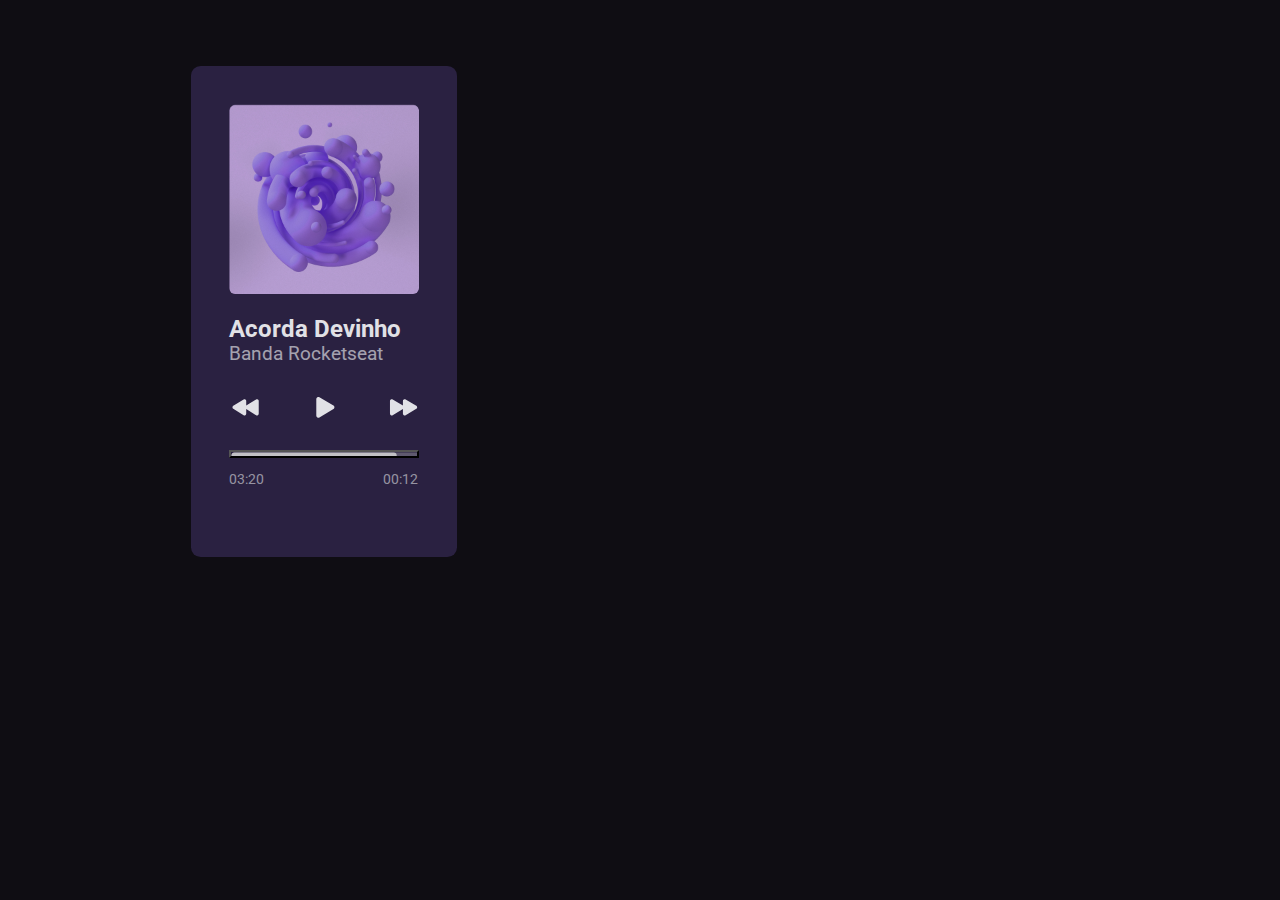
==== index.html @ 53660fbf ":tada: initial commit" ====
<!DOCTYPE html>
<html lang="pt-PT">
  <head>
    <link rel="preconnect" href="https://fonts.googleapis.com" />
    <link rel="preconnect" href="https://fonts.gstatic.com" crossorigin />
    <link
      href="https://fonts.googleapis.com/css2?family=Roboto:wght@400;700&display=swap"
      rel="stylesheet"
    />
    <meta charset="UTF-8" />
    <meta name="viewport" content="width=device-width, initial-scale=1.0" />
    <title>Player de música</title>

    <link rel="stylesheet" href="./css/style.css" />
  </head>
  <body>
    <div id="container1">
      <img src="./imagens/hans-eiskonen-8Pm_A-OHJGg-unsplash 1.png" alt="" />
      <div id="fala">
        <div id="fala1"><h1>Acorda Devinho</h1></div>
        <div id="fala2">Banda Rocketseat</div>
      </div>
      <div id="setas">
        <button class="back"></button>
        <button class="play"></button>
        <button class="next"></button>
      </div>
      <div id="final">
        <button id="carregando"></button>
        <div id="fala3">
          <div id="fala4">03:20</div>
          <div id="fala5">00:12</div>
        </div>
      </div>
    </div>
  </body>
</html>
---- css/style.css ----
* {
  padding: 0;
  margin: 0;
  box-sizing: border-box;
}

body {
  width: 1037px;
  height: 100vh;
  background: #0f0d13;
}
body * {
  font-family: "Roboto", sans-serif;
  color: #e1e1e6;
}

#container1 {
  height: 491px;
  display: inline-flex;
  flex-direction: column;
  padding: 38.412px;
  gap: 28.809px;
  /* justify-content: center; */
  align-items: center;
  flex-shrink: 0;
  border-radius: 9.603px;
  background: #2a2141;
  margin: 66px 580px 83px 191px;
}

#container1 img {
  width: 189.659px;
  height: 189.659px;
  border-radius: 6.002px;
}

#fala {
  display: flex;
  flex-direction: column;
  align-items: flex-start;
  gap: 9.603px;
  align-self: stretch;

  font-size: 12.007px;
  font-style: normal;
  font-weight: 700;
  line-height: 100%;
}

#fala2 {
  opacity: 0.67;

  font-size: 19.206px;
  font-style: normal;
  font-weight: 400;
  line-height: 100%; /* 19.206px */
}
#setas {
  display: flex;
  gap: 50.416px;
  justify-content: center;
  align-items: center;
  align-self: stretch;
}
.back {
  background: url(../imagens/back.svg);
  width: 28.809px;
  height: 28.809px;
  border: none;
}
.play {
  background: url(../imagens/play.svg);
  width: 28.809px;
  height: 28.809px;
  border: none;
}
.next {
  background: url(../imagens/next.svg);
  width: 28.809px;
  height: 28.809px;
  border: none;
}

#final {
  display: flex;
  flex-direction: column;
  justify-content: center;
  align-items: flex-start;
  gap: 9.603px;
  align-self: stretch;
}
#carregando {
  background: url(../imagens/loading.svg);
  height: 8.002px;
  align-self: stretch;
  width: 100%;
}

#fala3 {
  display: flex;
  align-items: flex-start;
  gap: 9.603px;
  align-self: stretch;
}

#fala4 {
  display: flex;
  width: 144.045px;
  align-items: flex-start;
  gap: 12.004px;
  opacity: 0.7;

  color: #c4c4cc;
  font-family: Roboto;
  font-size: 14.404px;
  font-style: normal;
  font-weight: 400;
  line-height: 160%; /* 23.047px */
}

#fala5 {
  display: flex;
  align-items: flex-start;
  gap: 12.004px;
  opacity: 0.7;

  color: #c4c4cc;
  font-family: Roboto;
  font-size: 14.404px;
  font-style: normal;
  font-weight: 400;
  line-height: 160%; /* 23.047px */
}
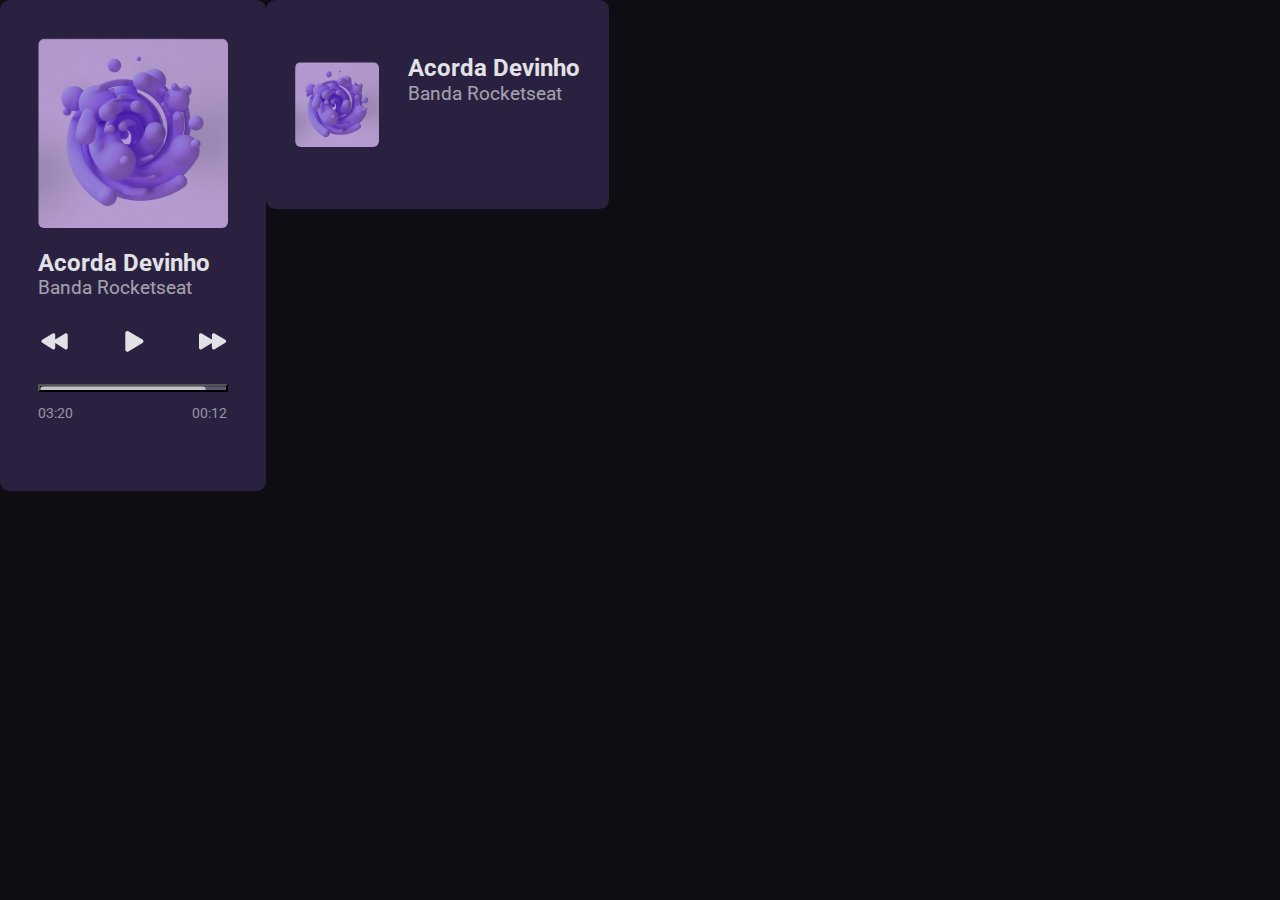
==== commit 8bb0aeba: "add second container" ====
--- a/index.html
+++ b/index.html
@@ -33,5 +33,15 @@
         </div>
       </div>
     </div>
+
+    <div id="container2">
+      <div id="topo">
+        <img src="./imagens/hans-eiskonen-8Pm_A-OHJGg-unsplash 1.png" alt="">
+        <div id="fala">
+        <div id="fala1"><h1>Acorda Devinho</h1></div>
+        <div id="fala2">Banda Rocketseat</div>
+      </div>
+      </div>
+    </div>
   </body>
 </html>
--- a/css/style.css
+++ b/css/style.css
@@ -8,6 +8,8 @@
   width: 1037px;
   height: 100vh;
   background: #0f0d13;
+  display: flex;
+  flex-direction: inline;
 }
 body * {
   font-family: "Roboto", sans-serif;
@@ -25,7 +27,7 @@
   flex-shrink: 0;
   border-radius: 9.603px;
   background: #2a2141;
-  margin: 66px 580px 83px 191px;
+  /* margin: 66px 580px 83px 191px; */
 }
 
 #container1 img {
@@ -131,3 +133,28 @@
   font-weight: 400;
   line-height: 160%; /* 23.047px */
 }
+
+#container2 {
+  display: inline-flex;
+  padding: 28.809px;
+  flex-direction: column;
+  justify-content: center;
+  align-items: center;
+  gap: 28.809px;
+
+  border-radius: 9.603px;
+  background: #2a2141;
+  height: 209px;
+}
+
+#topo {
+  display: flex;
+  justify-content: center;
+  align-items: center;
+  gap: 28.809px;
+}
+#topo img {
+  width: 84.026px;
+  height: 84.026px;
+  border-radius: 6.002px;
+}
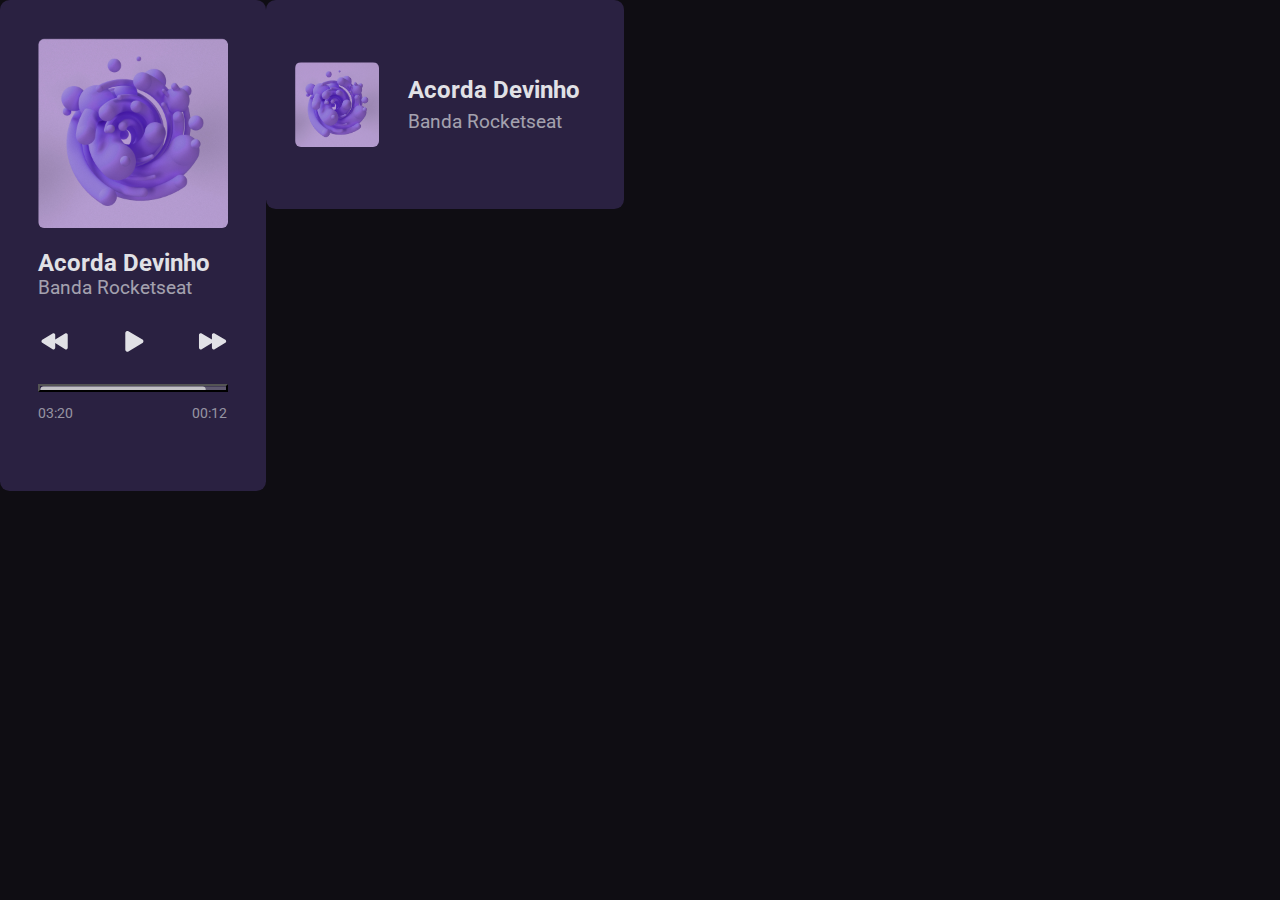
==== commit 60a0eec2: "adjust top container2" ====
--- a/index.html
+++ b/index.html
@@ -37,9 +37,9 @@
     <div id="container2">
       <div id="topo">
         <img src="./imagens/hans-eiskonen-8Pm_A-OHJGg-unsplash 1.png" alt="">
-        <div id="fala">
-        <div id="fala1"><h1>Acorda Devinho</h1></div>
-        <div id="fala2">Banda Rocketseat</div>
+        <div id="Ct2_fala">
+        <div id="Ct2_fala1">Acorda Devinho</div>
+        <div id="Ct2_fala2">Banda Rocketseat</div>
       </div>
       </div>
     </div>
--- a/css/style.css
+++ b/css/style.css
@@ -158,3 +158,25 @@
   height: 84.026px;
   border-radius: 6.002px;
 }
+
+#Ct2_fala {
+  display: flex;
+  width: 187.258px;
+  flex-direction: column;
+  align-items: flex-start;
+  gap: 9.603px;
+}
+
+#Ct2_fala1 {
+  font-size: 24.007px;
+  font-style: normal;
+  font-weight: 700;
+  line-height: 100%; /* 24.007px */
+}
+#Ct2_fala2 {
+  opacity: 0.67;
+  font-size: 19.206px;
+  font-style: normal;
+  font-weight: 400;
+  line-height: 100%; /* 19.206px */
+}
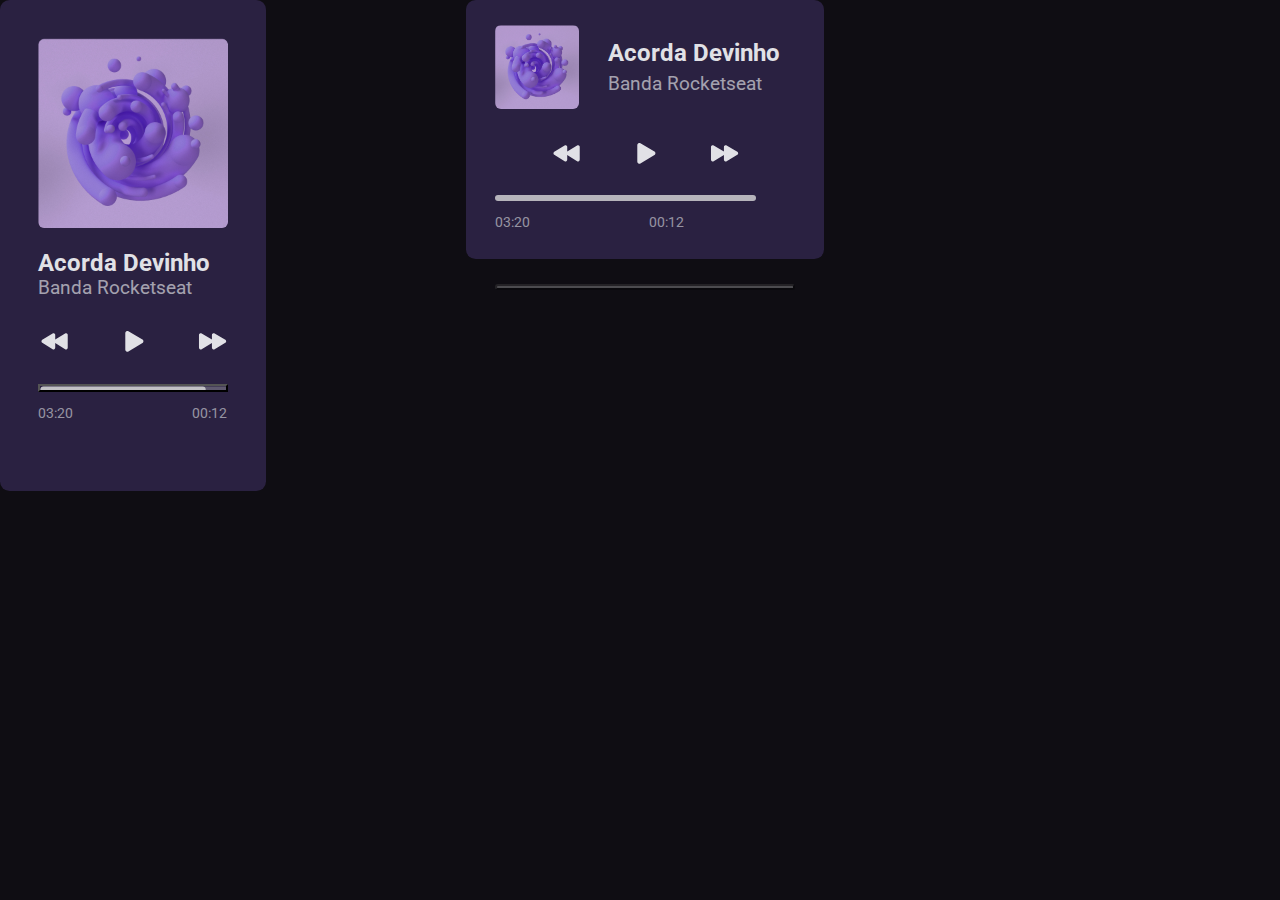
==== commit 61d59e43: "adjust loading" ====
--- a/index.html
+++ b/index.html
@@ -36,11 +36,27 @@
 
     <div id="container2">
       <div id="topo">
-        <img src="./imagens/hans-eiskonen-8Pm_A-OHJGg-unsplash 1.png" alt="">
+        <img src="./imagens/hans-eiskonen-8Pm_A-OHJGg-unsplash 1.png" alt="" />
         <div id="Ct2_fala">
-        <div id="Ct2_fala1">Acorda Devinho</div>
-        <div id="Ct2_fala2">Banda Rocketseat</div>
+          <div id="Ct2_fala1">Acorda Devinho</div>
+          <div id="Ct2_fala2">Banda Rocketseat</div>
+        </div>
       </div>
+
+       <div id="setas">
+        <button class="back"></button>
+        <button class="play"></button>
+        <button class="next"></button>
+      </div>
+
+      <div id="final">
+        <button id="Ct2_carregando"></button>
+        <span></span>
+        <!-- <button id="Ct2_carregando2"></button> -->
+        <div id="fala3">
+          <div id="fala4">03:20</div>
+          <div id="fala5">00:12</div>
+        </div>
       </div>
     </div>
   </body>
--- a/css/style.css
+++ b/css/style.css
@@ -144,7 +144,8 @@
 
   border-radius: 9.603px;
   background: #2a2141;
-  height: 209px;
+  height: 259px;
+  margin-left: 200px;
 }
 
 #topo {
@@ -180,3 +181,29 @@
   font-weight: 400;
   line-height: 100%; /* 19.206px */
 }
+
+#Ct2_carregando {
+  width: 300.093px;
+  height: 6.002px;
+  flex-shrink: 0;
+  border-radius: 9.603px;
+  opacity: 0.3;
+  background: #d9d9d9;
+
+  position: absolute;
+  z-index: 1;
+  left: 200;
+  top: 31.5%;
+   transform: translateY(0%);
+}
+
+#final span {
+  display: block;
+  width: 261.081px;
+  height: 6.002px;
+  flex-shrink: 0;
+
+  border-radius: 9.603px;
+  opacity: 0.8;
+  background: #d9d9d9;
+}
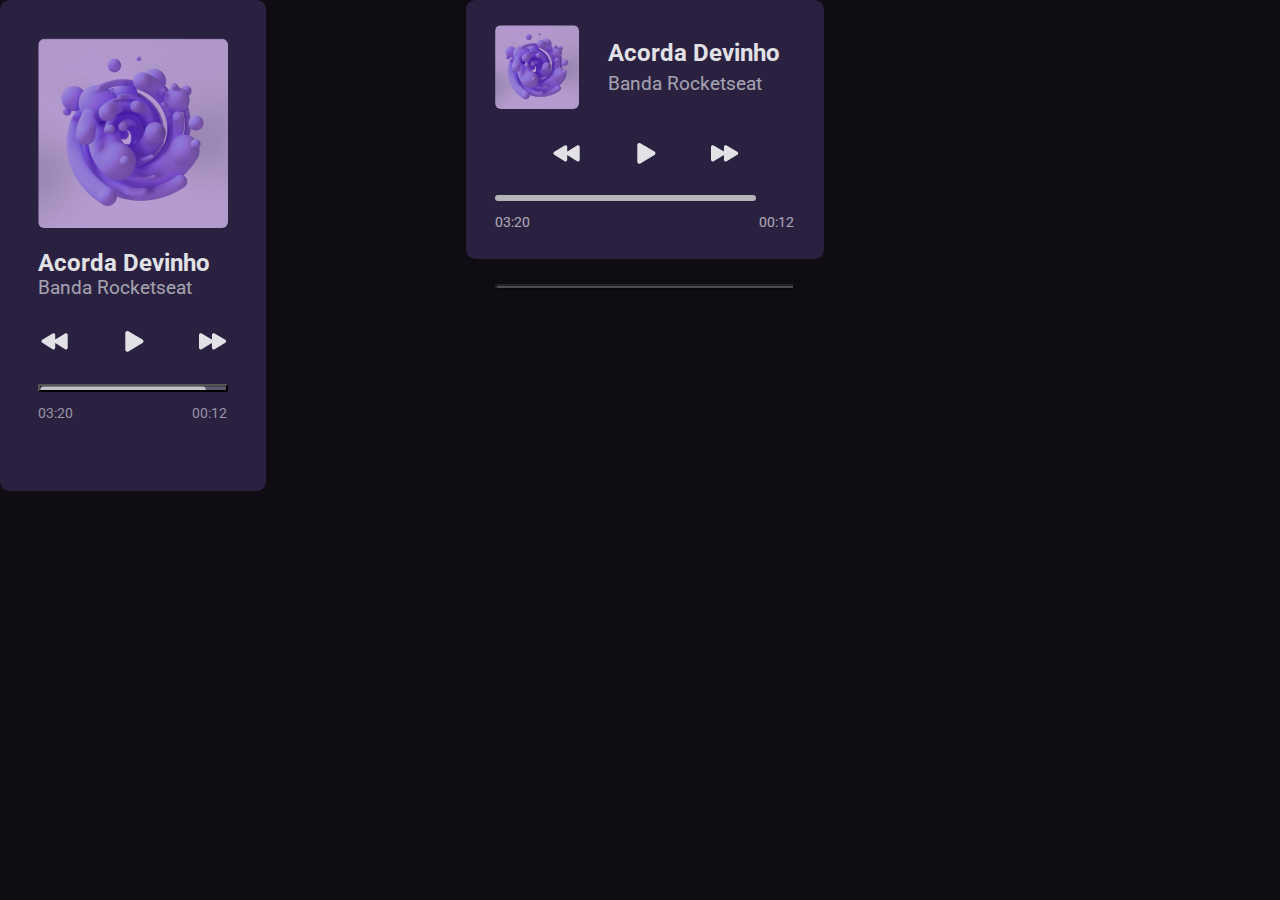
==== commit e41d3b5e: "ending container2" ====
--- a/index.html
+++ b/index.html
@@ -53,9 +53,9 @@
         <button id="Ct2_carregando"></button>
         <span></span>
         <!-- <button id="Ct2_carregando2"></button> -->
-        <div id="fala3">
-          <div id="fala4">03:20</div>
-          <div id="fala5">00:12</div>
+        <div id="Ct2_fala3">
+          <div id="Ct2_fala4">03:20</div>
+          <div id="Ct2_fala5">00:12</div>
         </div>
       </div>
     </div>
--- a/css/style.css
+++ b/css/style.css
@@ -194,7 +194,7 @@
   z-index: 1;
   left: 200;
   top: 31.5%;
-   transform: translateY(0%);
+  transform: translateY(0%);
 }
 
 #final span {
@@ -207,3 +207,30 @@
   opacity: 0.8;
   background: #d9d9d9;
 }
+
+#Ct2_fala3 {
+  display: flex;
+  align-items: flex-start;
+  gap: 9.603px;
+  align-self: stretch;
+  color: #c4c4cc;
+  font-size: 14.404px;
+  font-style: normal;
+  font-weight: 400;
+  line-height: 160%;
+  opacity: 0.7;
+}
+
+#Ct2_fala4 {
+  display: flex;
+  width: 254.479px;
+  align-items: flex-start;
+  gap: 12.004px;
+}
+
+#Ct2_fala5 {
+  display: flex;
+  align-items: flex-start;
+  gap: 12.004px;
+  
+}
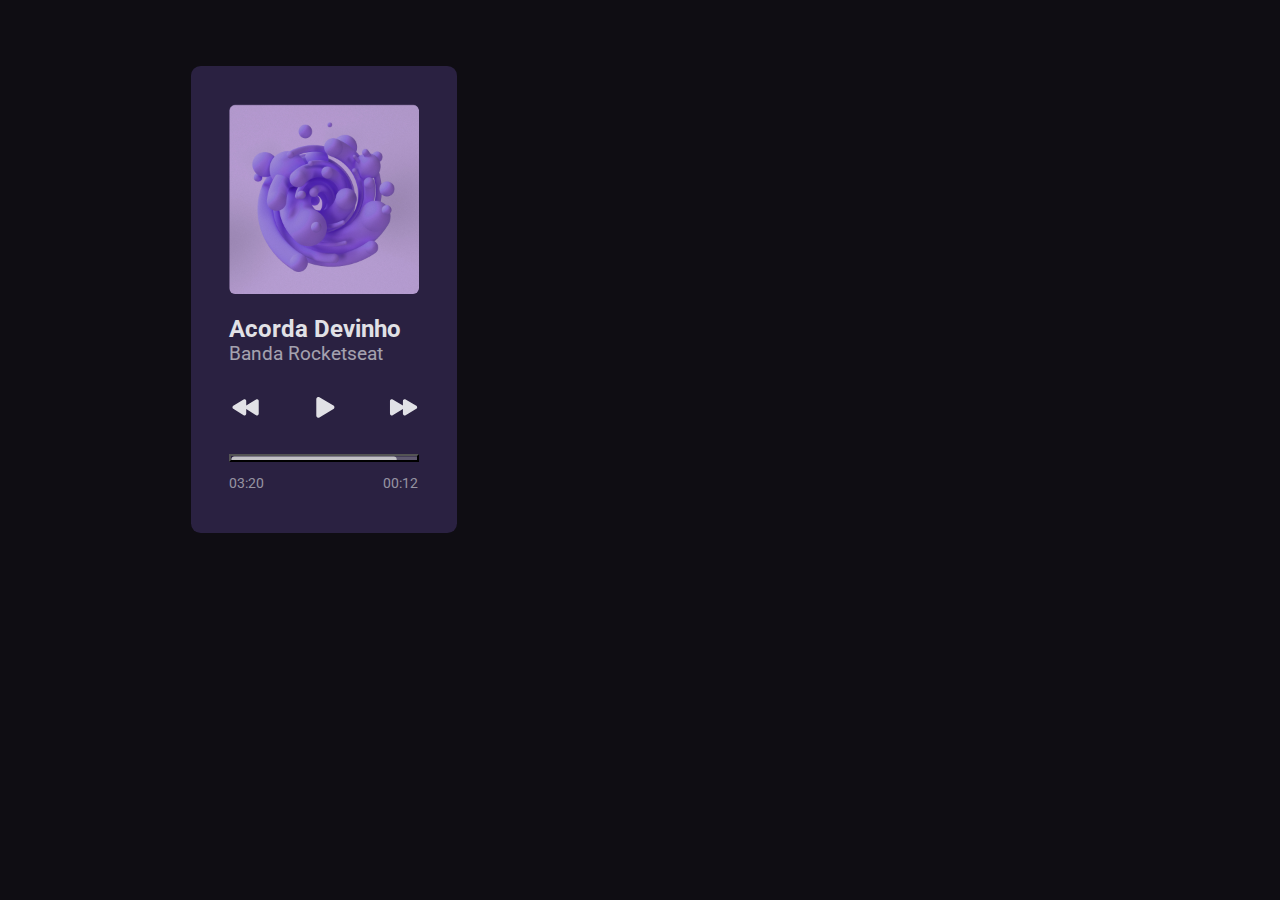
==== commit f81378db: "work in player3" ====
--- a/index.html
+++ b/index.html
@@ -21,9 +21,9 @@
         <div id="fala2">Banda Rocketseat</div>
       </div>
       <div id="setas">
-        <button class="back"></button>
-        <button class="play"></button>
-        <button class="next"></button>
+        <a href="./forms/player2.html"> <button class="back"></button></a>
+        <a href="#"><button class="play"></button></a>
+        <a href="./forms/player3.html"><button class="next"></button></a>
       </div>
       <div id="final">
         <button id="carregando"></button>
@@ -33,31 +33,5 @@
         </div>
       </div>
     </div>
-
-    <div id="container2">
-      <div id="topo">
-        <img src="./imagens/hans-eiskonen-8Pm_A-OHJGg-unsplash 1.png" alt="" />
-        <div id="Ct2_fala">
-          <div id="Ct2_fala1">Acorda Devinho</div>
-          <div id="Ct2_fala2">Banda Rocketseat</div>
-        </div>
-      </div>
-
-       <div id="setas">
-        <button class="back"></button>
-        <button class="play"></button>
-        <button class="next"></button>
-      </div>
-
-      <div id="final">
-        <button id="Ct2_carregando"></button>
-        <span></span>
-        <!-- <button id="Ct2_carregando2"></button> -->
-        <div id="Ct2_fala3">
-          <div id="Ct2_fala4">03:20</div>
-          <div id="Ct2_fala5">00:12</div>
-        </div>
-      </div>
-    </div>
   </body>
 </html>
--- a/css/style.css
+++ b/css/style.css
@@ -8,8 +8,8 @@
   width: 1037px;
   height: 100vh;
   background: #0f0d13;
-  display: flex;
-  flex-direction: inline;
+  /* display: flex;
+  flex-direction: inline; */
 }
 body * {
   font-family: "Roboto", sans-serif;
@@ -17,7 +17,6 @@
 }
 
 #container1 {
-  height: 491px;
   display: inline-flex;
   flex-direction: column;
   padding: 38.412px;
@@ -27,7 +26,8 @@
   flex-shrink: 0;
   border-radius: 9.603px;
   background: #2a2141;
-  /* margin: 66px 580px 83px 191px; */
+  margin: 66px 0px 83px 191px;
+  /* height: 498px; */
 }
 
 #container1 img {
@@ -144,8 +144,8 @@
 
   border-radius: 9.603px;
   background: #2a2141;
-  height: 259px;
-  margin-left: 200px;
+  /* margin-left: 200px; */
+  margin: 66px 0px 298px 32px;
 }
 
 #topo {
@@ -184,7 +184,7 @@
 
 #Ct2_carregando {
   width: 300.093px;
-  height: 6.002px;
+  height: 8.502px;
   flex-shrink: 0;
   border-radius: 9.603px;
   opacity: 0.3;
@@ -193,7 +193,7 @@
   position: absolute;
   z-index: 1;
   left: 200;
-  top: 31.5%;
+  top: 31.4%;
   transform: translateY(0%);
 }
 
@@ -232,5 +232,18 @@
   display: flex;
   align-items: flex-start;
   gap: 12.004px;
-  
-}
+}
+
+#container3 {
+  display: inline-flex;
+  padding: 28.809px;
+  flex-direction: column;
+  justify-content: center;
+  align-items: center;
+  gap: 28.809px;
+  height: 200px;
+
+  border-radius: 9.603px;
+  background: #2a2141;
+  /* margin: 320px 0px 67px 32px; */
+}
